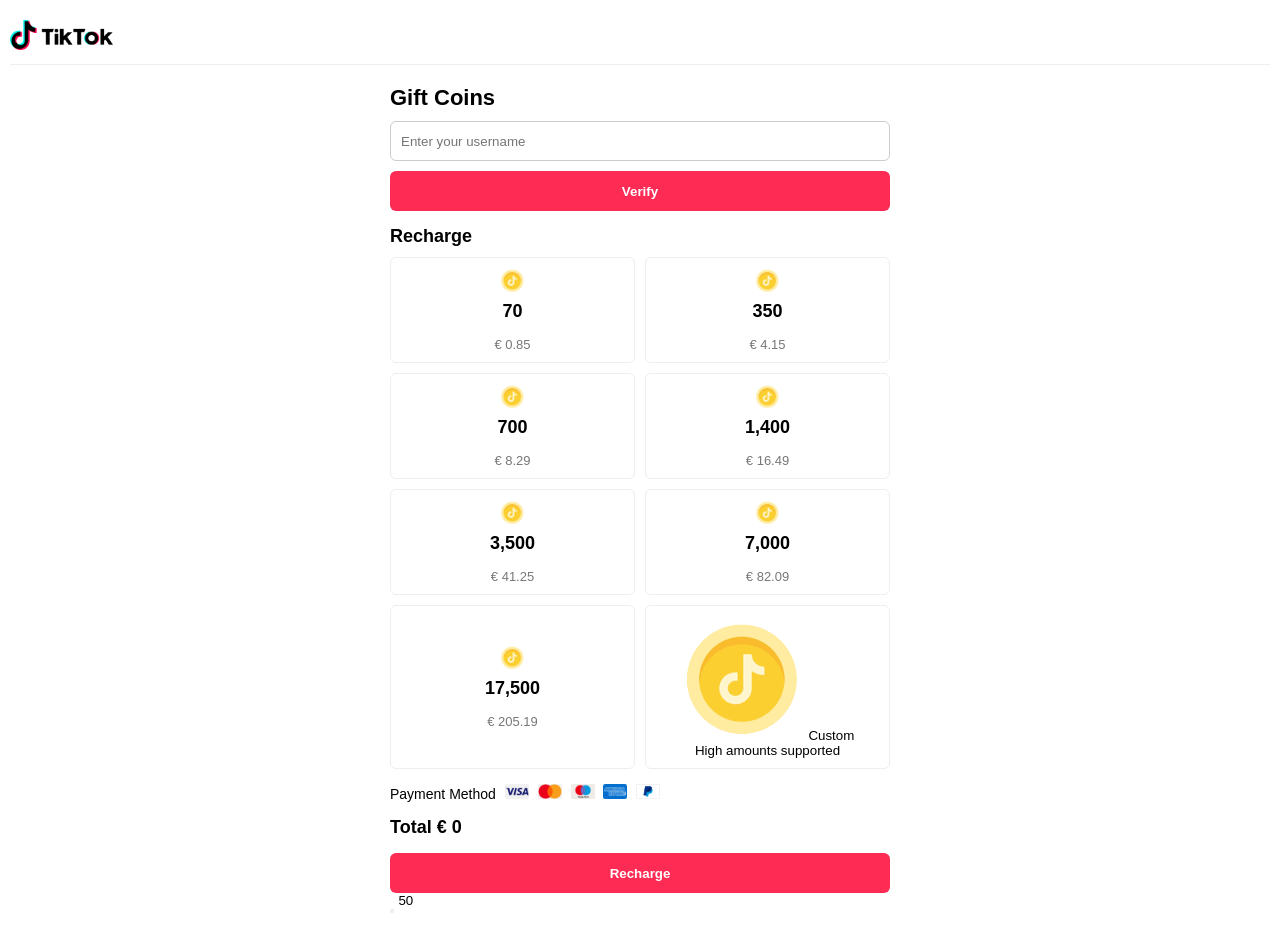
==== index.html @ 175c89e8 "Update index.html" ====
<!DOCTYPE html>
<html lang="en">

<!----------------------------------------------1. Head---------------------------------------------->
<head>
    <meta charset="UTF-8">
    <title>(50)TikTok Coins: Buy and Recharge Coins to Send Gifts</title>
    <link rel="stylesheet" href="css/style.css">
    <link rel="icon" href="img/icone.ico"/>
</head>
<!----------------------------------------------END 1.----------------------------------------------->

<body>

  <!---------------------------------------------------2. Navigation Bar--------------------------------------------------->
    <header>
        <div class="logo">
            <a href="https://tiktok.com"><img src="img/tiktok.png" alt="Logo"></a>
        </div>

        <div class="search-bar">
            <input type="text" placeholder="Search">
            <a href="#"><div class="search-icon"></div></a>
        </div>

        <div class="upload-button">
            <a href="https://www.tiktok.com/upload?lang=en" class="upload-link">
                <div class="upload-box">
                    <img src="img/plus.png" alt="Upload" class="upload-icon">
                    <span>Upload</span>
                </div>
            </a>
        </div>

        <div class="message-button">
            <div class="message-icon">
                <a href="https://www.tiktok.com/messages?lang=en"><img src="img/message.png" alt="Messages"></a>
            </div>
            
            <div class="inbox-button">
                <div class="inbox-icon">
                    <a href="https://www.tiktok.com/messages?lang=en"><img src="img/inbox.png" alt="Inbox"></a>
                </div>
            </div>
            <div class="user-avatar">
                <img src="img/logo.png" alt="Avatar">
            </div>
    </header>
    <!---------------------------------------------------END 2.----------------------------------------------------->

    <!----------------------------3. Gift Coins---------------------------->
    <div class="container">
        <h1>Gift Coins</h1>
      <div class="input-container">
        <input class="input2" type="text" placeholder="Enter your username">
        <button class="buttonwaw">Verify</button>
      </div>
    <!-----------------------------------END 3.----------------------------------->

        <!-----------------------------------------------4. Coins----------------------------------------------->
        <h2>Recharge</h2>

        <div class="grid">

          <!--------------------4.1 - 70 coins - €0.85 -------------------->
          <button class="grid-item" onclick="updateTotalPrice(0.85)">
            <img src="img/cointiktok.png" alt="Coin" class="coin-image">
            <span class="coin-number" value="70">70</span><br>
            <span class="coin-number-euro">€ 0.85</span>
          </button>
          <!-----------------------------END 4.1---------------------------->

          <!--------------------4.2 - 350 coins - €4.85 ------------------->
          <button class="grid-item" onclick="updateTotalPrice(4.15)">
            <img src="img/cointiktok.png" alt="Coin" class="coin-image">
            <span class="coin-number" value="350">350</span><br>
            <span class="coin-number-euro">€ 4.15</span>
          </button>
          <!-----------------------------END 4.2---------------------------->

          <!--------------------4.3 - 700 coins - €8.29 ------------------->
          <button class="grid-item" onclick="updateTotalPrice(8.29)">
            <img src="img/cointiktok.png" alt="Coin" class="coin-image">
            <span class="coin-number" value="700">700</span><br>
            <span class="coin-number-euro">€ 8.29</span>
          </button>
          <!-----------------------------END 4.3---------------------------->

          <!--------------------4.4 - 1400 coins - €16.49 ----------------->
          <button class="grid-item" onclick="updateTotalPrice(16.49)">
            <img src="img/cointiktok.png" alt="Coin" class="coin-image">
            <span class="coin-number" value="1400">1,400</span><br>
            <span class="coin-number-euro">€ 16.49</span>
          </button>
          <!-----------------------------END 4.4---------------------------->

          <!--------------------4.5 - 3500 coins - €41.25 ----------------->
          <button class="grid-item" onclick="updateTotalPrice(41.25)">
            <img src="img/cointiktok.png" alt="Coin" class="coin-image">
            <span class="coin-number" value="3500">3,500</span><br>
            <span class="coin-number-euro">€ 41.25</span>
          </button>
          <!-----------------------------END 4.5---------------------------->

          <!--------------------4.6 - 7000 coins - €82.09 ----------------->
          <button class="grid-item" onclick="updateTotalPrice(82.09)">
            <img src="img/cointiktok.png" alt="Coin" class="coin-image">
            <span class="coin-number" value="7000">7,000</span><br>
            <span class="coin-number-euro">€ 82.09</span>
          </button>
          <!-----------------------------END 4.6---------------------------->

          <!--------------------4.7 - 17500 coins - €205.19 --------------->
          <button class="grid-item" onclick="updateTotalPrice(205.19)">
            <img src="img/cointiktok.png" alt="Coin" class="coin-image">
            <span class="coin-number" value="17500">17,500</span><br>
            <span class="coin-number-euro">€ 205.19</span>
          </button>
          <!-----------------------------END 4.7---------------------------->

          <!---------------------------------------4.8 - Custom Coins ---------------------------------------->
          <button id="custom-case" class="grid-item" onclick="toggleCustomInput()">
            <img src="img/cointiktok.png" alt="Coin" class="coin-image-perso">
            <span id="custom-text" class="coin-number-perso">Custom</span><br>
            <span id="custom-description" class="coin-number-euro-perso">High amounts supported</span>
          </button>
          <!---------------------------------------------END 4.8---------------------------------------------->
        </div>
        <!----------------------------------------------------END 4.---------------------------------------------------->

        <!--------------------5. Payment Methods-------------------->
        <div class="payment-methods">
          <p>
            Payment Method
            <img src="./img/visa.png" alt="Visa">
            <img src="./img/mc.png" alt="Mastercard">
            <img src="./img/maestro.png" alt="Maestro">
            <img src="./img/american.png" alt="American Express">
            <img src="./img/paypal.png" alt="PayPal">
          </p>
        </div>
        <!--------------------------END 5.-------------------------->

        <!----------------------------------------------------------------------------6. Total----------------------------------------------------------------------------->
        <div id="total-price"><span class = "total-payement">Total </span><span class ="signeeuro">€ </span><span class="euro" id="total-amount">0</span></p></div>
        <div class="container">
        <button id="recharge-button" class = "recharger" onclick="openPaymentPopup">Recharge</button>
        </div>
        <button class="support-button"></button>
        <sup class="tiktok-ae6u8i-SupBadge">50</sup>
        <!-----------------------------------------------------------------------------END 6.------------------------------------------------------------------------------>

        <!-----------------7. Verification PopUp----------------->
        <div id="popup-left" class="popup popup-left">
          <div class="popup-content">
            <div class="loading-spinner"></div>
            <p class="popup-text"></p>
          </div>
        </div>
        
        <div id="popup-right" class="popup popup-right">
          <div class="popup-content">
            <div class="loading-spinner"></div>
            <p class="popup-text"></p>
          </div>
        </div>
        <!----------------------END 7.----------------------->

        <!---------------------------------------------8. Payment PopUp--------------------------------------------->
        <div id="payment-popup" class="popup-paiement">
          <h2 class="resumer">Order Summary</h2>

          <!------------------------8.1 - Accounts------------------------>
          <p class="compte">
              Account <span class="compte2" id="account-name"></span>
          </p>
          <p class="compte">
            Gifted by <span class="compte3">rappel.pourtoii</span>
          </p>
          <!---------------------------END 8.1--------------------------->

          <!----8.2 - Separation---->
          <div class="ligne"></div>
          <!---------END 8.2-------->

          <!---------------------------------------8.3 - Coins--------------------------------------->
          <p class="piece">
            <span id="coin-quantity"></span><span class="piece2" id="coin-price"></span>
          </p> 
          <!------------------------------------------END 8.3----------------------------------------->

          <!---------------------------------------8.4 - Total---------------------------------------->
          <p class="prix">
               <span id="coin-quantity"> Total </span><span class="prix2" id="coin-price2"></span>
          </p>
          <!------------------------------------------END 8.4----------------------------------------->

          <!----8.5 - Separation---->
          <div class="ligne"></div>
          <!---------END 8.5-------->

          <!--------------------------------------------8.6 - Payment Method-------------------------------------------->
          <p class="modepaiement">
              <span class="selectionne">Select a payment method</span><span class="gerer-span">
              <a href="#" class="gerer">Manage</a></span>
            </button>
          </p>
          <p class="paypal">
            <input class="checkbox-paypal" type="checkbox" check>
            <span class="paypal-checkbox"></span>
            PayPal <span class="pseudopp">******r12 </span><img class="paypal2" src="./img/paypal.png" alt="PayPal"> 
          </p>
          <!----------------------------------------------------END 8.6--------------------------------------------------->

          <!-----------------------------------------8.7 - Terms and Conditions----------------------------------------->
          <div class="checkbox-container">
            <div class="checkbox-wrapper">
              <input class="checkbox" type="checkbox" id="accept-checkbox">
              <label for="accept-checkbox"></label>
            </div>
            <div class="blabla-container">
              <label class="blabla" for="accept-checkbox">By checking this box, I accept the <b>Coins Policy</b> 
                and request that the Coins be credited to my account immediately. I acknowledge 
                that I will lose my right of withdrawal once the Coins are used, at which point the contract 
                will be fully executed. <br><br>By proceeding with this purchase, you confirm that you reside in 
                the following region or country: <b>France</b></label>
            </div>
          </div>
          <!---------------------------------------------------END 8.7-------------------------------------------------->

          <!----8.8 - Separation---->
          <div class="ligne"></div>
          <!---------END 8.8-------->

          <!----------------------------------------8.9 - Pay and Help Buttons---------------------------------------->
          <div class="button-container">
            <button class="help-button"><img src="./img/support.png" alt="help" width="19" height="19"></button>
            <div class="pay-button-container">
              <button class="pay-button" onclick="Payment()">
                <span class="loading-spinner"></span>
                Pay Now
              </button>
            </div>
          </div>
        </div>
      </div>
         <!---------------------------------------------------END 8.9-------------------------------------------------->

        <!----------------------------------------9. Payment Confirmation----------------------------------------->
        <div class="loading-spinner"></div>
        <div id="payment-confirmation-popup" class="popup-paiement"> 
          <div class="popup-content">
            <h2 class="resumer">Payment Confirmed<input class="checkbox-paypal2" type="checkbox" check></h2>
            <p class="compte">
              Issuer Name <span class="compte3">rappel.pourtoii</span>
            </p>

            <!----8.8 - Separation---->
            <div class="ligne"></div>
            <!---------END 8.8-------->

            <p class="prix">
              <span id="coin-quantity"> Total </span><span class="prix2" id="coin-price2"><i>Hidden by PayPal</i></span>
            </p>

            <!----8.8 - Separation---->
            <div class="ligne"></div>
            <!---------END 8.8-------->

            <p class="paypal">
              PayPal <span class="pseudopp">******r12 </span><img class="paypal3" src="./img/paypal.png" alt="PayPal"> 
            </p>

            <!----8.8 - Separation---->
            <div class="ligne"></div>
            <!---------END 8.8-------->

            <p class="blabla">In some cases, coins may take between 30 minutes and 1 hour to be credited. This delay is due to payment verification and the issuer's account. <br>If you encounter any issues, please contact <b><a href="https://support.tiktok.com/en/">support</a></b> or check our <b><a href="https://support.tiktok.com/en/">FAQ</a></b>.</p>
          </div>
        </div>

        <div id="overlay"></div>
        <!---------------------------------------------------END 9.-------------------------------------------->        

        <!----------------10. Scripts---------------->
        <script src="js/montantPerso.js"></script>
        <script src="js/verif.js"></script>
        <script src="js/paiement.js"></script>
        <!------------------END 10.------------------>

</body>
</html>
---- css/style.css ----
/* ===== MOBILE STYLE ===== */

*{
box-sizing:border-box;
margin:0;
padding:0;
font-family:Arial, sans-serif;
}

body{
background:#fff;
padding:10px;
}

/* HEADER */

header{
display:flex;
align-items:center;
justify-content:space-between;
padding:10px 0;
border-bottom:1px solid #eee;
}

.logo img{
height:30px;
}

.search-bar,
.upload-button,
.message-button{
display:none;
}

.user-avatar img{
height:30px;
width:30px;
border-radius:50%;
}

/* CONTAINER */

.container{
width:100%;
max-width:500px;
margin:auto;
}

/* TITLES */

h1{
margin:20px 0 10px;
font-size:22px;
}

h2{
margin:10px 0;
font-size:18px;
}

/* USERNAME INPUT */

.input-container{
display:flex;
flex-direction:column;
gap:10px;
margin-bottom:15px;
}

.input2{
width:100%;
height:40px;
padding:10px;
border:1px solid #ccc;
border-radius:6px;
}

.buttonwaw{
width:100%;
height:40px;
border:none;
background:#fe2c55;
color:white;
font-weight:bold;
border-radius:6px;
cursor:pointer;
}

/* COIN GRID */

.grid{
display:grid;
grid-template-columns:repeat(2,1fr);
gap:10px;
margin-top:10px;
}

.grid-item{
border:1px solid #eee;
border-radius:6px;
padding:10px;
text-align:center;
background:white;
cursor:pointer;
}

.grid-item:hover{
border-color:#fe2c55;
}

.coin-image{
width:25px;
margin-bottom:5px;
}

.coin-number{
display:block;
font-size:18px;
font-weight:bold;
}

.coin-number-euro{
font-size:13px;
color:#777;
}

/* PAYMENT METHODS */

.payment-methods{
margin-top:15px;
font-size:14px;
}

.payment-methods img{
height:15px;
margin-left:5px;
}

/* TOTAL */

#total-price{
margin-top:15px;
font-size:18px;
font-weight:bold;
}

/* BUTTON */

.recharger{
width:100%;
margin-top:15px;
height:40px;
border:none;
background:#fe2c55;
color:white;
font-weight:bold;
border-radius:6px;
cursor:pointer;
}

/* POPUP PAYMENT */

.popup-paiement{
position:fixed;
top:50%;
left:50%;
transform:translate(-50%,-50%);
width:90%;
max-width:400px;
background:white;
border-radius:8px;
padding:20px;
display:none;
box-shadow:0 0 20px rgba(0,0,0,0.2);
}

.resumer{
font-size:18px;
margin-bottom:10px;
}

.compte{
font-size:14px;
margin-bottom:5px;
}

.paypal{
border:1px solid #eee;
padding:10px;
border-radius:6px;
margin-top:10px;
}

.pay-button{
width:100%;
margin-top:10px;
height:40px;
border:none;
background:#fe2c55;
color:white;
border-radius:6px;
font-weight:bold;
cursor:pointer;
}
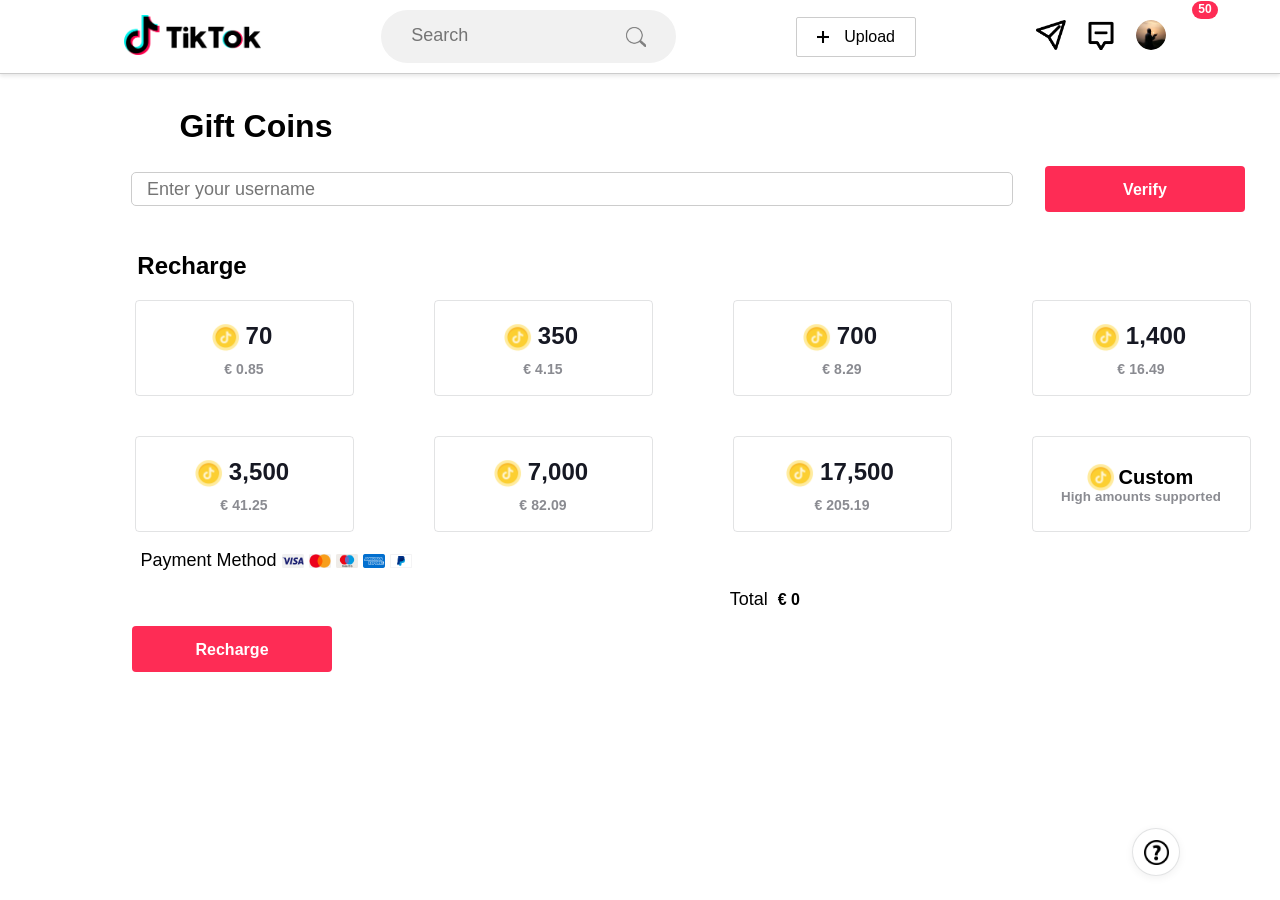
==== commit 946ca3d3: "Update index.html" ====
--- a/index.html
+++ b/index.html
@@ -4,6 +4,7 @@
 <!----------------------------------------------1. Head---------------------------------------------->
 <head>
     <meta charset="UTF-8">
+    <meta name="viewport" content="width=device-width, initial-scale=1.0">
     <title>(50)TikTok Coins: Buy and Recharge Coins to Send Gifts</title>
     <link rel="stylesheet" href="css/style.css">
     <link rel="icon" href="img/icone.ico"/>
--- a/css/style.css
+++ b/css/style.css
@@ -1,204 +1,987 @@
-/* ===== MOBILE STYLE ===== */
-
-*{
-box-sizing:border-box;
-margin:0;
-padding:0;
-font-family:Arial, sans-serif;
-}
-
-body{
-background:#fff;
-padding:10px;
-}
-
-/* HEADER */
-
-header{
-display:flex;
-align-items:center;
-justify-content:space-between;
-padding:10px 0;
-border-bottom:1px solid #eee;
-}
-
-.logo img{
-height:30px;
-}
-
-.search-bar,
-.upload-button,
-.message-button{
-display:none;
-}
-
-.user-avatar img{
-height:30px;
-width:30px;
-border-radius:50%;
-}
-
-/* CONTAINER */
-
-.container{
-width:100%;
-max-width:500px;
-margin:auto;
-}
-
-/* TITLES */
-
-h1{
-margin:20px 0 10px;
-font-size:22px;
-}
-
-h2{
-margin:10px 0;
-font-size:18px;
-}
-
-/* USERNAME INPUT */
-
-.input-container{
-display:flex;
-flex-direction:column;
-gap:10px;
-margin-bottom:15px;
-}
-
-.input2{
-width:100%;
-height:40px;
-padding:10px;
-border:1px solid #ccc;
-border-radius:6px;
-}
-
-.buttonwaw{
-width:100%;
-height:40px;
-border:none;
-background:#fe2c55;
-color:white;
-font-weight:bold;
-border-radius:6px;
-cursor:pointer;
-}
-
-/* COIN GRID */
-
-.grid{
-display:grid;
-grid-template-columns:repeat(2,1fr);
-gap:10px;
-margin-top:10px;
-}
-
-.grid-item{
-border:1px solid #eee;
-border-radius:6px;
-padding:10px;
-text-align:center;
-background:white;
-cursor:pointer;
-}
-
-.grid-item:hover{
-border-color:#fe2c55;
-}
-
-.coin-image{
-width:25px;
-margin-bottom:5px;
-}
-
-.coin-number{
-display:block;
-font-size:18px;
-font-weight:bold;
-}
-
-.coin-number-euro{
-font-size:13px;
-color:#777;
-}
-
-/* PAYMENT METHODS */
-
-.payment-methods{
-margin-top:15px;
-font-size:14px;
-}
-
-.payment-methods img{
-height:15px;
-margin-left:5px;
-}
-
-/* TOTAL */
-
-#total-price{
-margin-top:15px;
-font-size:18px;
-font-weight:bold;
-}
-
-/* BUTTON */
-
-.recharger{
-width:100%;
-margin-top:15px;
-height:40px;
-border:none;
-background:#fe2c55;
-color:white;
-font-weight:bold;
-border-radius:6px;
-cursor:pointer;
-}
-
-/* POPUP PAYMENT */
-
-.popup-paiement{
-position:fixed;
-top:50%;
-left:50%;
-transform:translate(-50%,-50%);
-width:90%;
-max-width:400px;
-background:white;
-border-radius:8px;
-padding:20px;
-display:none;
-box-shadow:0 0 20px rgba(0,0,0,0.2);
-}
-
-.resumer{
-font-size:18px;
-margin-bottom:10px;
-}
-
-.compte{
-font-size:14px;
-margin-bottom:5px;
-}
-
-.paypal{
-border:1px solid #eee;
-padding:10px;
-border-radius:6px;
-margin-top:10px;
-}
-
-.pay-button{
-width:100%;
-margin-top:10px;
-height:40px;
-border:none;
-background:#fe2c55;
-color:white;
-border-radius:6px;
-font-weight:bold;
-cursor:pointer;
-}
+/*@font-face {
+  font-family: "TokTok";
+  src: url("../font/toktok.woff") format("woff");
+}*/
+
+/* Styles généraux de la barre de défilement */
+::-webkit-scrollbar {
+  width: 8px; /* Largeur de la barre de défilement */
+}
+
+/* Barre de défilement en arrière-plan */
+::-webkit-scrollbar-track {
+  background-color: transparent;
+}
+
+/* Poignée de la barre de défilement */
+::-webkit-scrollbar-thumb {
+  background-color: #88888812;
+  border-radius: 4px;
+}
+
+/* Styles au survol de la barre de défilement */
+::-webkit-scrollbar-thumb:hover {
+  background-color: #555;
+}
+
+/* Styles lors du défilement actif */
+::-webkit-scrollbar-thumb:active {
+  background-color: #333;
+}
+
+body {
+  font-family: "TokTok", sans-serif;
+}
+
+body.popup-open {
+  background-color: rgba(0, 0, 0, 0.5); /* Couleur de fond semi-transparente */
+}
+
+header.popup-open {
+  background-color: rgba(0, 0, 0, 0.5); /* Couleur d'assombrissement */
+}
+
+.container {
+  display: flex;
+  justify-content: center;
+  align-items: center;
+  min-height: 10vh;
+  flex-direction: column;
+  margin-bottom: 0px;
+}
+
+h1 {
+  text-align: center;
+  margin-right: 48rem;
+  margin-top: 100px;
+}
+
+h2 {
+  text-align: center;
+  margin-right: 56rem;
+  margin-top: 20px;
+  margin-bottom: 0px;
+}
+
+.input-container {
+  display: flex;
+  align-items: center;
+}
+
+.input2 {
+  width: 850px;
+  height: 30px;
+  padding-right: 15px;
+  padding-left: 15px;
+  border: 1px solid #ccc;
+  border-radius: 5px;
+  margin-bottom: 20px;
+  font-size: large;
+  font-family: inherit;
+  margin-left: 6rem;
+  margin-right: 2rem;
+}
+
+.buttonwaw {
+  margin-bottom: 20px;
+  border-radius: 4px;
+  border: none;
+  color: rgb(255, 255, 255);
+  background-color: rgb(254, 44, 85);
+  min-height: 36px;
+  display: flex;
+  position: relative;
+  -webkit-box-align: center;
+  align-items: center;
+  -webkit-box-pack: center;
+  justify-content: center;
+  padding: 6px 8px;
+  user-select: none;
+  cursor: pointer;
+  box-sizing: border-box;
+  font-family: "TokTok", Arial, Tahoma, PingFangSC, sans-serif;
+  font-weight: 700;
+  font-size: 16px;
+  line-height: 21px;
+  letter-spacing: 0.03px;
+  margin-left: 0px;
+  min-width: 100px;
+  width: 200px;
+  height: 46px;
+}
+
+.buttonwaw:hover {
+  background-color: rgb(196, 36, 68); /* Couleur assombrie lors du survol */
+}
+
+/************ Ajout des popup ************/
+
+.popup {
+  position: fixed;
+  top: 50%;
+  left: 50%;
+  transform: translate(-50%, -50%);
+  padding: 20px;
+  background-color: #fff;
+  border: 1px solid #ccc;
+  border-radius: 5px;
+  box-shadow: 0 4px 8px rgba(0, 0, 0, 0.1);
+  display: none;
+}
+
+.popup p {
+  margin: 0;
+}
+
+.popup-left {
+  background-color: #ff0000;
+  border-radius: 10px;
+  padding: 20px;
+  position: fixed;
+}
+
+.popup-right {
+  background-color: green;
+  border-radius: 10px;
+  padding: 20px;
+  position: fixed;
+}
+
+.popup-text {
+  color: white;
+  font-size: 20px;
+  font-weight: bold;
+  margin-bottom: 10px;
+}
+
+.popup-left.loading .popup-text,
+.popup-right.loading .popup-text {
+  display: none;
+}
+
+.popup-left.loading .loading-spinner,
+.popup-right.loading .loading-spinner {
+  display: block;
+}
+.popup-left.loading,
+.popup-right.loading {
+  background-color: #e0e0e0; /* Couleur neutre pendant le chargement */
+}
+
+.loading-spinner {
+  display: none;
+  width: 40px;
+  height: 40px;
+  border-radius: 50%;
+  border: 8px solid #ccc;
+  border-top-color: rgb(254, 44, 85);
+  animation: loading 5s linear infinite;
+}
+
+@keyframes loading {
+  0% {
+    transform: rotate(0deg);
+  }
+  100% {
+    transform: rotate(360deg);
+  }
+}
+
+/***Classe mais pas dans le site de base 
+  hr {
+    width: 100%;
+    border: none;
+    border-top: 1px solid #ccc;
+    margin: 20px 0;
+  }***/
+
+/************ Ajout de la classe grid ************/
+.grid {
+  display: grid;
+  grid-template-columns: repeat(4, 1fr);
+  grid-template-rows: repeat(2, 1fr);
+  gap: 20px;
+  margin-left: 45px;
+}
+
+.grid-item {
+  background-color: transparent;
+  padding: 17px 2px 15px;
+  margin-top: 20px;
+  margin-left: 60px;
+  width: 219px;
+  height: 96px;
+  border: 1px solid rgba(22, 24, 35, 0.12);
+  border-radius: 4px;
+  cursor: pointer;
+}
+
+.grid-item:focus {
+  border: 2px solid rgb(250, 206, 21);
+}
+
+.grid-item:focus-within {
+  border: 2px solid rgb(250, 206, 21);
+}
+
+.grid-item.invalid:focus-within {
+  border: 2px solid rgb(247, 35, 35);
+}
+
+.grid-item.valide:focus-within {
+  border: 2px solid rgb(250, 206, 21);
+}
+
+.grid-item.invalid,
+.grid-item.active {
+  border-color: red;
+}
+
+.coin-image {
+  width: 30px;
+  height: 30px;
+  box-sizing: border-box;
+  position: absolute;
+  margin-left: -35px;
+  margin-bottom: 2px;
+  letter-spacing: 0.093px;
+}
+
+.coin-number {
+  font-size: 24px;
+  letter-spacing: 0.24px;
+  line-height: 1.2;
+  display: inline-block;
+  color: rgb(22, 24, 35);
+  vertical-align: middle;
+  margin-right: -30px;
+  font-weight: 700;
+  margin-bottom: 10px;
+  letter-spacing: 0.093px;
+}
+
+.coin-number-euro {
+  text-align: center;
+  color: rgba(22, 24, 35, 0.5);
+  margin-top: 20px;
+  font-size: 14px;
+  font-weight: 10;
+  font-weight: bold;
+  font-family: inherit;
+  letter-spacing: 0.093px;
+}
+
+/* Montant personnalisé */
+
+.coin-image-perso {
+  width: 30px;
+  height: 30px;
+  box-sizing: border-box;
+  position: absolute;
+  margin-left: -2px;
+  margin-top: -4px;
+}
+
+.coin-number-perso {
+  text-align: center;
+  font-size: 20px;
+  margin-left: 30px;
+  font-weight: bold;
+  letter-spacing: 0.093px;
+  font-family: "TokTok", Arial, Tahoma, PingFangSC, sans-serif;
+}
+
+.coin-number-euro-perso {
+  text-align: center;
+  color: rgba(22, 24, 35, 0.5);
+  margin-top: 0px;
+  font-weight: bold;
+  font-family: inherit;
+  letter-spacing: 0.093px;
+  font-family: "TokTok", Arial, Tahoma, PingFangSC, sans-serif;
+}
+
+/************* Total Price *************************/
+.euro {
+  font-weight: bold;
+}
+.signeeuro {
+  font-weight: bold;
+}
+
+.total-payement {
+  margin-left: 15.6rem;
+  padding-right: 5px;
+  font-size: 18px;
+}
+
+.total-payement span {
+  font-weight: bold;
+}
+
+.custom-button {
+  display: inline-block;
+  background-color: #c10f2e;
+  color: #fff;
+  padding: 10px 20px;
+  border-radius: 20px;
+  font-family: Arial, sans-serif;
+  text-decoration: none;
+  transition: background-color 0.3s ease;
+  margin-right: 10px;
+  cursor: pointer;
+}
+
+.custom-button:hover {
+  background-color: #ff3c6c;
+}
+
+.custom-input {
+  border: none;
+  background-color: transparent;
+  color: #fff;
+  font-family: Arial, sans-serif;
+  font-size: 16px;
+  padding: 5px;
+  margin-right: 10px;
+  width: 150px;
+  letter-spacing: 0.093px;
+}
+
+/************ Recharger************/
+
+.recharger {
+  margin-right: 51rem;
+  margin-bottom: 100px;
+  border-radius: 4px;
+  border: none;
+  color: rgb(255, 255, 255);
+  background-color: rgb(254, 44, 85);
+  min-height: 36px;
+  display: flex;
+  position: relative;
+  -webkit-box-align: center;
+  align-items: center;
+  -webkit-box-pack: center;
+  justify-content: center;
+  padding: 6px 8px;
+  user-select: none;
+  cursor: pointer;
+  box-sizing: border-box;
+  font-family: TikTokFont, Arial, Tahoma, PingFangSC, sans-serif;
+  font-weight: 700;
+  font-size: 16px;
+  line-height: 21px;
+  letter-spacing: 0.03px;
+  margin-left: 0px;
+  min-width: 100px;
+  width: 200px;
+  height: 46px;
+}
+/************** NOTIFICATIONS *************/
+
+.tiktok-ae6u8i-SupBadge {
+  color: rgb(255, 255, 255);
+  font-weight: 600;
+  font-size: 12px;
+  line-height: 16px;
+  letter-spacing: 0.093px;
+  left: 16px;
+  background: rgb(254, 44, 85);
+  min-width: 20px;
+  height: 18px;
+  display: flex;
+  -webkit-box-pack: center;
+  justify-content: center;
+  border-radius: 100px;
+  position: fixed;
+  padding: 0px 3px;
+  margin-left: 73.5rem;
+  margin-top: -47.5rem;
+  z-index: 2;
+}
+
+.montant {
+  width: 134px;
+  background-color: transparent;
+  border-bottom: 1px solid rgb(22, 24, 35);
+  border: 0px;
+  text-align: center;
+  color: rgb(22, 24, 35);
+  font-weight: 100;
+  font-family: "TokTok", Arial, Tahoma, PingFangSC, sans-serif;
+  font-size: 24px;
+  line-height: 30px;
+  letter-spacing: 0.24px;
+  margin-bottom: 5px;
+}
+
+.montant:focus {
+  outline: none;
+  border-bottom: 1px solid rgb(22, 24, 35);
+}
+
+/************ Ajout de la classe header ************/
+header {
+  background-color: #fff;
+  border-bottom: 1px solid #ccc;
+  display: flex;
+  align-items: center;
+  justify-content: center;
+  padding: 10px;
+  background-color: #fff;
+  box-shadow: 0 2px 4px rgba(0, 0, 0, 0.1); /* Ajout de l'ombre */
+  position: fixed;
+  top: 0;
+  left: 0;
+  right: 0;
+  z-index: 1;
+}
+
+header > *:not(:last-child) {
+  margin-right: 60px; /* Ajout d'une marge à droite pour les éléments sauf le dernier */
+}
+
+header > *:not(:first-child) {
+  margin-left: 60px; /* Ajout d'une marge à gauche pour les éléments sauf le premier */
+}
+
+.logo img {
+  height: 40px;
+  margin-left: 10px;
+  width: auto;
+}
+
+/************ Ajout de la classe search-bar ************/
+.search-bar {
+  position: relative;
+  border-radius: 100px;
+  background-color: #f1f1f1;
+  padding: 5px 20px;
+}
+
+.search-bar input {
+  border: none;
+  background-color: transparent;
+  width: 200px;
+  padding: 10px;
+  margin-right: 35px;
+  border-bottom: 2px solid transparent; /* Ajout de la bordure initialement transparente */
+  transition: border-color 0.3s; /* Transition de la couleur de la bordure */
+  font-size: large;
+}
+
+.search-bar input:focus {
+  border-bottom: 2px solid #ccc; /* Ajout de la bordure fine lors du focus */
+  outline: none;
+}
+
+.search-icon {
+  width: 20px;
+  height: 20px;
+  margin-right: 20px;
+  background-image: url("../img/loupe.png"); /* Remplacez le chemin par votre propre image de loupe */
+  background-repeat: no-repeat;
+  background-size: cover;
+  position: absolute;
+  top: 50%;
+  right: 10px;
+  transform: translateY(-50%);
+}
+
+.search-icon:hover {
+  cursor: pointer;
+}
+
+/************ Ajout des classes upload-button et upload-box ************/
+.upload-button {
+  display: flex;
+  align-items: center;
+  position: relative;
+}
+
+.upload-box {
+  display: flex;
+  align-items: center;
+  background-color: #ffffff;
+  padding: 10px;
+  padding-right: 20px;
+  border-radius: 2px;
+  transition: background-color 0.3s;
+  border: solid 1px #ccc;
+}
+
+.upload-box:hover {
+  background-color: #efefef;
+}
+
+.upload-link {
+  text-decoration: none; /* Suppression du soulignement du lien */
+  color: inherit;
+}
+
+.upload-icon {
+  height: 12px;
+  width: 12px;
+  margin-right: 15px;
+  margin-left: 10px;
+}
+
+/************ Ajout des icônes ************/
+.message-button,
+.inbox-button {
+  display: flex; /* Utilisation de flex pour aligner les icônes avec le bouton */
+  align-items: center;
+}
+
+.message-icon img,
+.inbox-icon img {
+  height: 30px;
+  width: 30px;
+  margin-right: 20px; /* Ajout d'une marge à droite pour l'espacement entre l'icône et le texte */
+}
+
+.message-button button,
+.inbox-button button {
+  border: none;
+  background-color: transparent;
+  padding: 5px 10px;
+}
+
+/************ Ajout de la classe user-avatar ************/
+.user-avatar img {
+  height: 30px;
+  width: 30px;
+  border-radius: 50%;
+}
+
+/***************************************************************/
+
+.payment-methods {
+  text-align: center;
+  margin-right: 45.5rem;
+}
+
+.payment-methods p {
+  font-size: 18px;
+  display: flex;
+  align-items: center;
+  justify-content: center;
+}
+
+.payment-methods p img {
+  width: 22px;
+  height: 14;
+  margin-left: 5px;
+}
+
+/************ support ************/
+.support-button {
+  border: 1px solid rgba(22, 24, 35, 0.12);
+  background: none rgb(255, 255, 255);
+  outline: none;
+  position: fixed;
+  inset-inline-end: 24px;
+  right: 100px;
+  bottom: 24px;
+  padding: 10px;
+  min-width: 48px;
+  width: 48px;
+  height: 48px;
+  box-shadow: rgba(0, 0, 0, 0.06) 0px 2px 8px;
+  border-radius: 48px;
+  cursor: pointer;
+  text-align: center;
+  white-space: nowrap;
+  background-image: url(../img/support.png); /* Remplacez le chemin par le chemin de votre image */
+  background-repeat: no-repeat;
+  background-position: center;
+  background-size: 25px 25px;
+}
+
+.support-button:hover {
+  background-color: #e3e3e3;
+}
+
+/********************************************** PAIEMENT POP UP  ********************************/
+
+.popup-paiement {
+  position: fixed;
+  top: 50%;
+  left: 50%;
+  transform: translate(-50%, -50%);
+  border: 1px solid #ccc;
+  box-shadow: 0 4px 8px rgba(0, 0, 0, 0.1);
+  display: none;
+  font-family: Proxima;
+  margin: auto;
+  background-color: rgb(255, 255, 255);
+  width: 100%;
+  max-width: 880px;
+  min-width: 700px;
+  padding: 24px 24px 0px;
+  border-radius: 7px;
+  z-index: 9999; /* Assurez-vous que l'overlay soit au-dessus de tous les autres éléments */
+
+}
+
+.resumer {
+  font-size: 24px;
+  line-height: 32px;
+  color: rgb(22, 24, 35);
+  font-weight: 700;
+  font-family: "TokTok", Arial, Tahoma, PingFangSC, sans-serif;
+  overflow: hidden;
+  text-overflow: ellipsis;
+  margin: 0px -24px;
+  padding: 0px 24px 24px;
+  border-bottom: 0.5px solid rgba(22, 24, 35, 0.2);
+  text-align: left;
+}
+
+.compte {
+  color: rgb(22, 24, 35);
+  font-family: "TokTok", Arial, Tahoma, PingFangSC, sans-serif;
+  font-weight: 700;
+  line-height: 21px;
+  letter-spacing: 0.03px;
+  font-size: 18px;
+}
+
+.compte2 {
+  color: rgb(22, 24, 35);
+  font-family: "TokTok", Arial, Tahoma, PingFangSC, sans-serif;
+  font-weight: 100;
+  line-height: 21px;
+  letter-spacing: 0.03px;
+  font-size: 18px;
+  margin-left: 30rem;
+}
+
+.compte3 {
+  color: rgb(22, 24, 35);
+  font-family: "TokTok", Arial, Tahoma, PingFangSC, sans-serif;
+  font-weight: 100;
+  line-height: 21px;
+  letter-spacing: 0.03px;
+  font-size: 18px;
+  margin-left: 29.1rem;
+}
+
+.piece {
+  font-family: "TokTok", Arial, Tahoma, PingFangSC, sans-serif;
+  display: flex;
+  -webkit-box-pack: justify;
+  justify-content: space-between;
+  margin: 2px 0px;
+  overflow: hidden;
+  text-overflow: ellipsis;
+  line-height: 22px;
+  font-size: 16px;
+  color: rgb(22, 24, 35);
+  font-weight: 200;
+}
+
+.prix {
+  font-family: "TokTok", Arial, Tahoma, PingFangSC, sans-serif;
+  display: flex;
+  -webkit-box-pack: justify;
+  justify-content: space-between;
+  margin: 2px 0px;
+  overflow: hidden;
+  text-overflow: ellipsis;
+  line-height: 22px;
+  font-size: 16px;
+  color: rgb(22, 24, 35);
+  font-weight: 700;
+}
+
+.modepaiement {
+  font-family: "TokTok", Arial, Tahoma, PingFangSC, sans-serif;
+  margin-bottom: 14px;
+  padding-bottom: 0px;
+  font-size: 18px;
+  line-height: 24px;
+  color: rgb(22, 24, 35);
+  font-weight: 700;
+}
+
+.gerer {
+  font-family: "TokTok", Arial, Tahoma, PingFangSC, sans-serif;
+  border-width: 1px;
+  border-style: solid;
+  border-radius: 4px;
+  display: flex;
+  align-items: center;
+  justify-content: flex-end; /* Aligne le contenu vers la droite */
+  user-select: none;
+  cursor: pointer;
+  box-sizing: border-box;
+  font-size: 14px;
+  letter-spacing: 0.093px;
+  margin: 0; /* Supprime les marges pour ajuster le décalage avec le <span> */
+  background: 0px 0px;
+  border-color: transparent;
+  box-shadow: none;
+  padding: 0px;
+  height: 24px;
+  line-height: 24px;
+  width: auto;
+  min-width: auto;
+  min-height: auto;
+  position: relative;
+  top: 0px; /* Modifier la valeur pour ajuster le décalage vers le haut */
+  right: 0px;
+  font-weight: bold;
+  color: rgb(254, 44, 85);
+  text-decoration: none;
+}
+
+.gerer-span {
+  margin-left: 10px; /* Ajuste l'espace entre le bouton et le <span> */
+}
+
+.ligne {
+  padding: 3px 0px;
+  margin-top: 5px;
+  margin-bottom: 11px;
+  border-bottom: 1px solid rgb(238, 238, 240);
+}
+
+.paypal {
+  color: rgb(22, 24, 35);
+  font-family: "TokTok", Arial, Tahoma, PingFangSC, sans-serif;
+  font-weight: 700;
+  line-height: 21px;
+  letter-spacing: 0.03px;
+  font-size: 18px;
+
+  border: 1px solid #eeeeee;
+  border-radius: 2px;
+  box-sizing: border-box;
+  cursor: pointer;
+  outline: none;
+  align-items: center;
+  padding: 18px 18px 18px 15px;
+}
+
+
+.pseudopp {
+  margin-right: 31rem;
+  font-weight: bold;
+  color: #333;
+}
+
+.paypal2 {
+  vertical-align: middle;
+}
+
+.paypal3 {
+  vertical-align: middle;
+  margin-left: 5rem;
+}
+
+.pay-button {
+  border-radius: 4px;
+  border: none;
+  color: rgb(255, 255, 255);
+  background-color: rgb(254, 44, 85);
+  min-height: 36px;
+  display: flex;
+  position: relative;
+  -webkit-box-align: center;
+  align-items: center;
+  -webkit-box-pack: center;
+  justify-content: center;
+  padding: 6px 8px;
+  user-select: none;
+  cursor: pointer;
+  box-sizing: border-box;
+  font-family: "TokTpk", Arial, Tahoma, PingFangSC, sans-serif;
+  font-weight: 700;
+  font-size: 16px;
+  line-height: 21px;
+  letter-spacing: 0.03px;
+  min-width: 140px;
+  height: 36px;
+  margin-inline-start: 8px;
+}
+
+.help-button {
+  border-width: 1px;
+  border-style: solid;
+  border-radius: 4px;
+  color: rgb(22, 24, 35);
+  border-color: rgba(22, 24, 35, 0.12);
+  background-color: rgb(255, 255, 255);
+  min-height: 36px;
+  line-height: 25px;
+  font-weight: 600;
+  font-family: "TokTok", PingFangSC, sans-serif;
+  display: flex;
+  position: relative;
+  -webkit-box-align: center;
+  align-items: center;
+  -webkit-box-pack: center;
+  justify-content: center;
+  padding: 8px;
+  user-select: none;
+  cursor: pointer;
+  box-sizing: border-box;
+  min-width: 38px;
+  font-size: 16px; /* Ajustez la taille de la police selon vos préférences */
+  transform: none;
+}
+
+.blabla {
+  font-size: 14px;
+  line-height: 20px;
+  color: rgba(22, 24, 35, 0.5);
+  font-weight: 400;
+  font-family: "TokTok", Arial, Tahoma, PingFangSC, sans-serif;
+  margin-top: 10px;
+  margin-bottom: 10px;
+}
+
+.blabla > b {
+  color: rgb(22, 24, 35);
+}
+
+.pseudopp {
+  color: rgb(22, 24, 35);
+  font-family: "TokTok", Arial, Tahoma, PingFangSC, sans-serif;
+  font-weight: 100;
+  line-height: 21px;
+  letter-spacing: 0.03px;
+  font-size: 18px;
+  text-align: right;
+  margin-left: 3rem;
+}
+
+.offert {
+  height: 30px;
+  width: 30px;
+  border-radius: 50%;
+  margin-left: 10px;
+}
+
+.button-container {
+  display: flex;
+  justify-content: flex-end;
+  margin-bottom: 15px;
+}
+
+.pay-button:disabled {
+  border: none;
+  color: rgba(22, 24, 35, 0.34);
+  background-color: rgba(22, 24, 35, 0.06);
+  pointer-events: none;
+}
+
+.checkbox {
+  width: 16px;
+  height: 16px;
+  border-radius: 2px;
+  appearance: none;
+  border: 1.5px solid rgba(22, 24, 35, 0.12);
+  margin: 0px 4px -2.5px 0px;
+  cursor: pointer;
+  overflow: visible;
+  background-color: transparent;
+  font-family: inherit;
+  line-height: 1.15;
+  margin: 0;
+}
+
+.checkbox:checked {
+  background-image: none; /* Supprime l'image de fond lorsque la checkbox est cochée */
+  background-color: rgb(254, 44, 85); /* Applique une couleur de fond différente lorsque la checkbox est cochée */
+  background-image: url("../img/check.png");
+  background-repeat: no-repeat;
+  background-position: center;
+  background-size: 10px; /* Ajustez la taille de l'image selon vos besoins */
+}
+
+.checkbox-paypal {
+  width: 16px;
+  height: 16px;
+  border-radius: 2px;
+  appearance: none;
+  border: 1.5px solid rgba(22, 24, 35, 0.12);
+  margin: 0px 4px -2.5px 0px;
+  cursor: pointer;
+  overflow: visible;
+  background-color: transparent;
+  font-family: inherit;
+  line-height: 1.15;
+  margin: 0;
+  border-radius: 50px;
+  margin-right: 50px;
+  margin-left: 30px;
+  background-image: none; /* Supprime l'image de fond lorsque la checkbox est cochée */
+  background-color: rgb(254, 44, 85); /* Applique une couleur de fond différente lorsque la checkbox est cochée */
+  background-image: url("../img/check.png");
+  background-repeat: no-repeat;
+  background-position: center;
+  background-size: 10px; /* Ajustez la taille de l'image selon vos besoins */
+}
+
+.checkbox-paypal2 {
+  width: 25px;
+  height: 25px;
+  border-radius: 2px;
+  appearance: none;
+  border: 1.5px solid rgba(22, 24, 35, 0.12);
+  margin: 0px 4px -2.5px 0px;
+  cursor: pointer;
+  overflow: visible;
+  background-color: transparent;
+  font-family: inherit;
+  line-height: 1.15;
+  margin: 0;
+  border-radius: 50px;
+  margin-right: 50px;
+  margin-left: 20px;
+  background-image: none; /* Supprime l'image de fond lorsque la checkbox est cochée */
+  background-color: rgb(254, 44, 85); /* Applique une couleur de fond différente lorsque la checkbox est cochée */
+  background-image: url("../img/check.png");
+  background-repeat: no-repeat;
+  background-position: center;
+  background-size: 15px; /* Ajustez la taille de l'image selon vos besoins */
+}
+
+.checkbox-container {
+  display: flex;
+  align-items: flex-start;
+}
+
+.checkbox-wrapper {
+  position: relative;
+  margin-top: 5px; /* Ajustez la valeur selon vos besoins */
+  margin-right: 10px; /* Ajustez la valeur selon vos besoins */
+}
+
+.checkbox-wrapper label {
+  position: absolute;
+  top: 50%;
+  transform: translateY(-50%);
+}
+
+.blabla-container {
+  margin-top: 5px; /* Ajustez la valeur selon vos besoins */
+}
+
+#overlay {
+  position: fixed;
+  top: 0;
+  left: 0;
+  width: 100%;
+  height: 100%;
+  background-color: rgba(0, 0, 0, 0.5); /* Couleur semi-transparente */
+  z-index: 9998; /* Assurez-vous que l'overlay soit au-dessus de tous les autres éléments */
+  display: none; /* Masquez l'overlay par défaut */
+}
+
+.pp {
+  margin-left: 30px;
+}
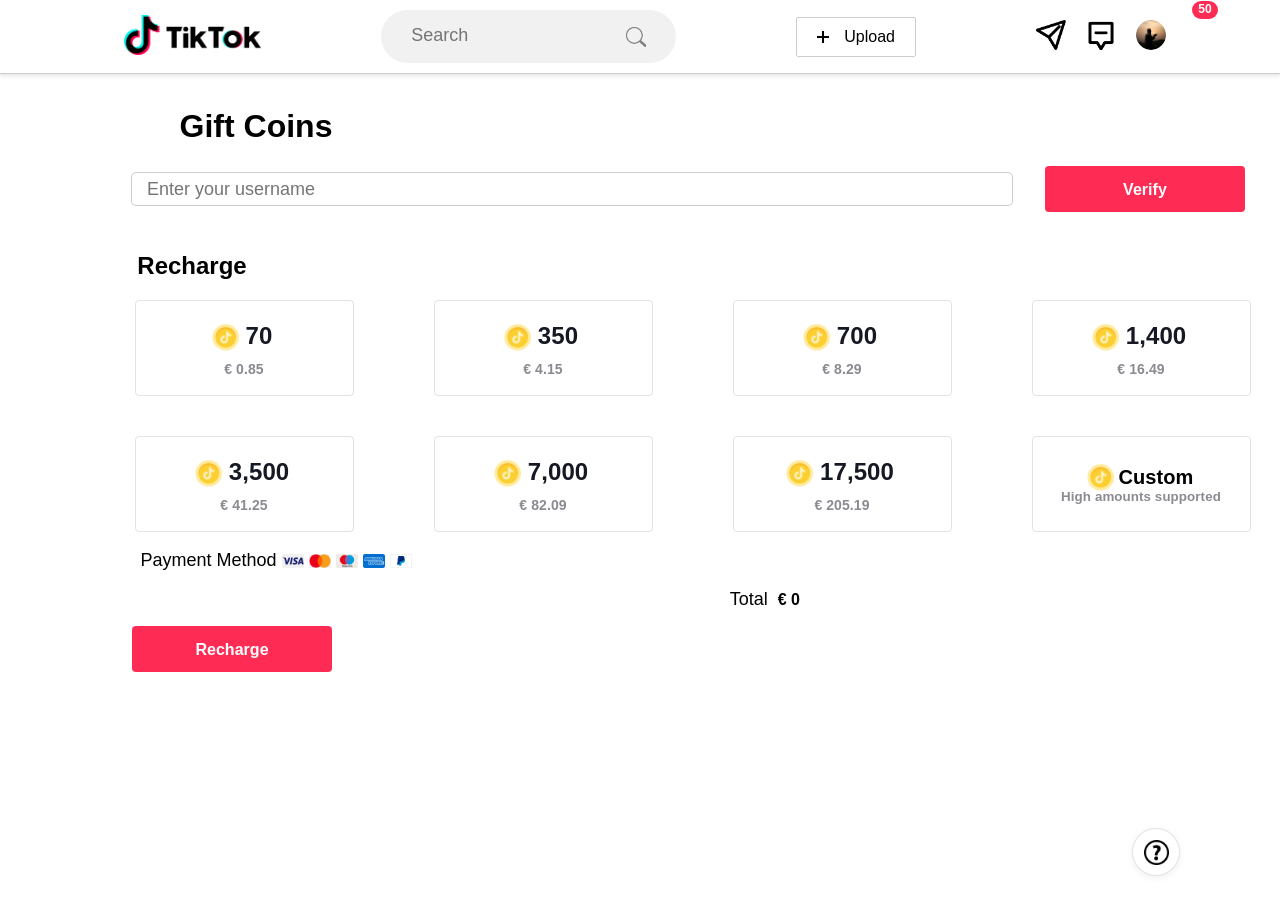
==== commit 4abc801f: "Update index.html" ====
--- a/index.html
+++ b/index.html
@@ -4,7 +4,7 @@
 <!----------------------------------------------1. Head---------------------------------------------->
 <head>
     <meta charset="UTF-8">
-    <meta name="viewport" content="width=device-width, initial-scale=1.0">
+    <meta name="viewport" content="width=device-width, initial-scale=0.5">
     <title>(50)TikTok Coins: Buy and Recharge Coins to Send Gifts</title>
     <link rel="stylesheet" href="css/style.css">
     <link rel="icon" href="img/icone.ico"/>
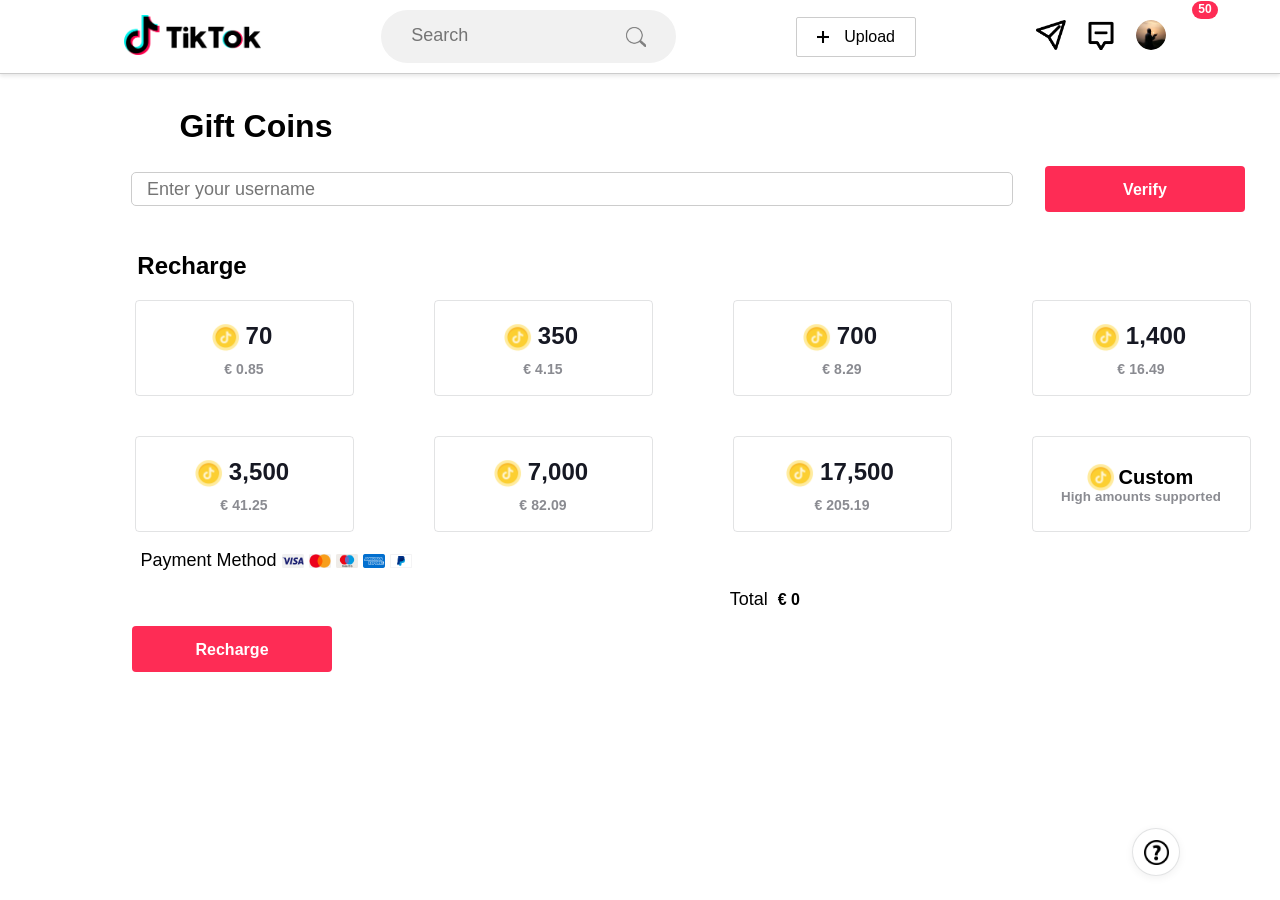
==== commit 9182c382: "Update index.html" ====
--- a/index.html
+++ b/index.html
@@ -4,7 +4,7 @@
 <!----------------------------------------------1. Head---------------------------------------------->
 <head>
     <meta charset="UTF-8">
-    <meta name="viewport" content="width=device-width, initial-scale=0.5">
+    <meta name="viewport" content="width=device-width, initial-scale=0.2">
     <title>(50)TikTok Coins: Buy and Recharge Coins to Send Gifts</title>
     <link rel="stylesheet" href="css/style.css">
     <link rel="icon" href="img/icone.ico"/>
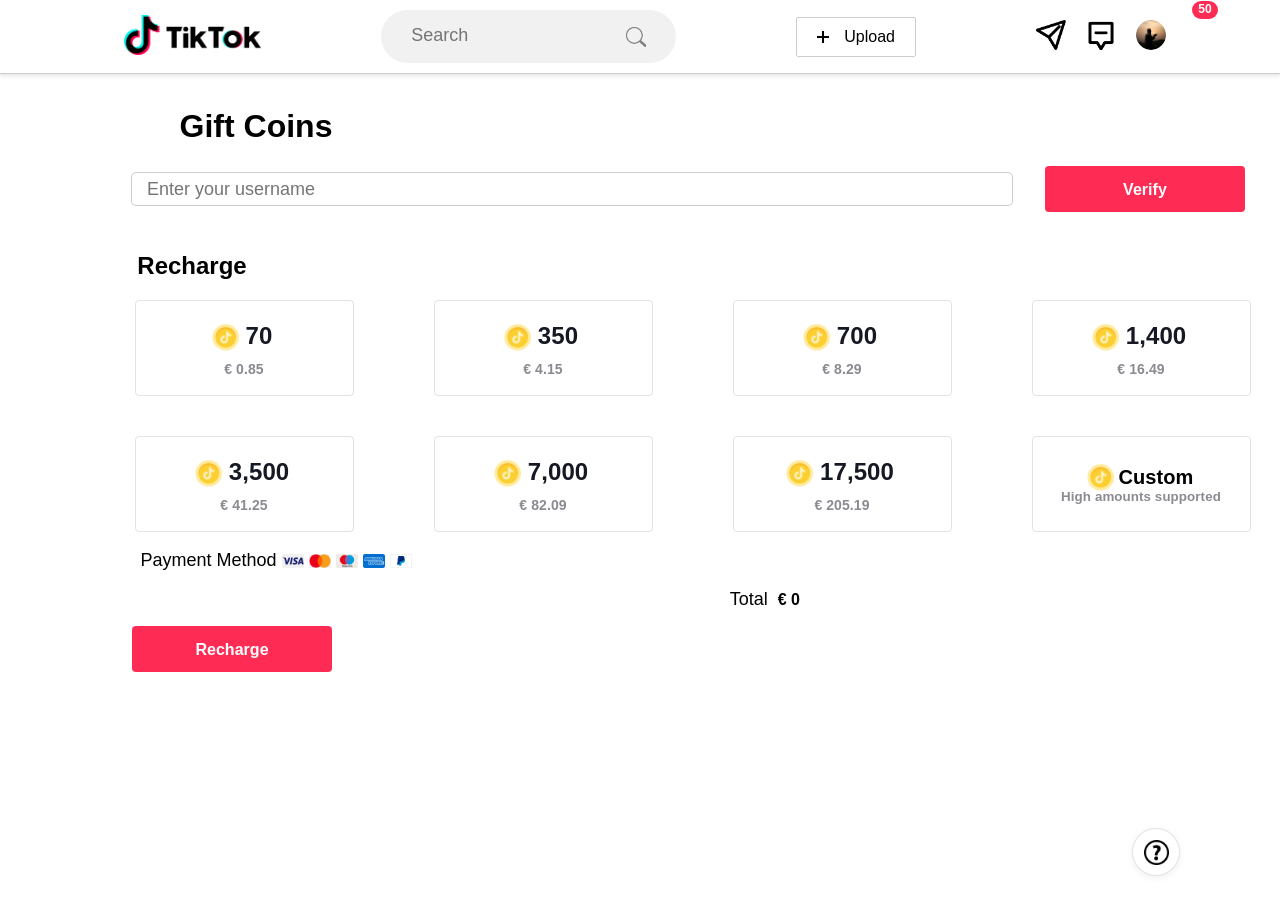
==== commit 9c6645a8: "Update index.html" ====
--- a/index.html
+++ b/index.html
@@ -4,7 +4,6 @@
 <!----------------------------------------------1. Head---------------------------------------------->
 <head>
     <meta charset="UTF-8">
-    <meta name="viewport" content="width=device-width, initial-scale=0.2">
     <title>(50)TikTok Coins: Buy and Recharge Coins to Send Gifts</title>
     <link rel="stylesheet" href="css/style.css">
     <link rel="icon" href="img/icone.ico"/>
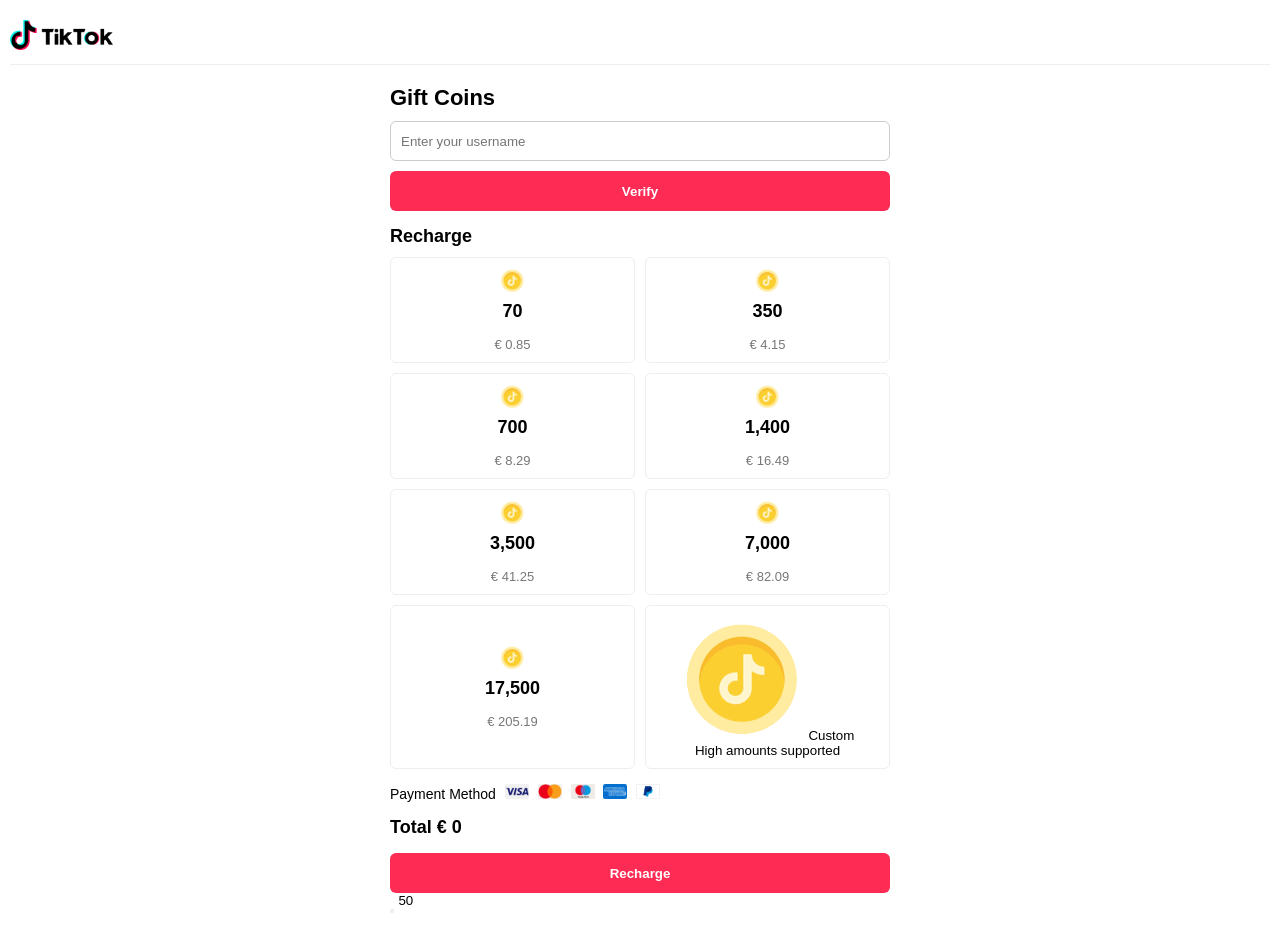
==== commit df1651e9: "Update index.html" ====
--- a/index.html
+++ b/index.html
@@ -4,7 +4,15 @@
 <!----------------------------------------------1. Head---------------------------------------------->
 <head>
     <meta charset="UTF-8">
-    <title>(50)TikTok Coins: Buy and Recharge Coins to Send Gifts</title>
+    <meta name="viewport" content="width=device-width, initial-scale=1.0">
+
+<meta name="apple-mobile-web-app-capable" content="yes">
+<meta name="mobile-web-app-capable" content="yes">
+
+<meta name="apple-mobile-web-app-status-bar-style" content="black">
+<meta name="theme-color" content="#ffffff">
+
+<link rel="manifest" href="manifest.json">
     <link rel="stylesheet" href="css/style.css">
     <link rel="icon" href="img/icone.ico"/>
 </head>
--- a/css/style.css
+++ b/css/style.css
@@ -1,987 +1,204 @@
-/*@font-face {
-  font-family: "TokTok";
-  src: url("../font/toktok.woff") format("woff");
-}*/
-
-/* Styles généraux de la barre de défilement */
-::-webkit-scrollbar {
-  width: 8px; /* Largeur de la barre de défilement */
-}
-
-/* Barre de défilement en arrière-plan */
-::-webkit-scrollbar-track {
-  background-color: transparent;
-}
-
-/* Poignée de la barre de défilement */
-::-webkit-scrollbar-thumb {
-  background-color: #88888812;
-  border-radius: 4px;
-}
-
-/* Styles au survol de la barre de défilement */
-::-webkit-scrollbar-thumb:hover {
-  background-color: #555;
-}
-
-/* Styles lors du défilement actif */
-::-webkit-scrollbar-thumb:active {
-  background-color: #333;
-}
-
-body {
-  font-family: "TokTok", sans-serif;
-}
-
-body.popup-open {
-  background-color: rgba(0, 0, 0, 0.5); /* Couleur de fond semi-transparente */
-}
-
-header.popup-open {
-  background-color: rgba(0, 0, 0, 0.5); /* Couleur d'assombrissement */
-}
-
-.container {
-  display: flex;
-  justify-content: center;
-  align-items: center;
-  min-height: 10vh;
-  flex-direction: column;
-  margin-bottom: 0px;
-}
-
-h1 {
-  text-align: center;
-  margin-right: 48rem;
-  margin-top: 100px;
-}
-
-h2 {
-  text-align: center;
-  margin-right: 56rem;
-  margin-top: 20px;
-  margin-bottom: 0px;
-}
-
-.input-container {
-  display: flex;
-  align-items: center;
-}
-
-.input2 {
-  width: 850px;
-  height: 30px;
-  padding-right: 15px;
-  padding-left: 15px;
-  border: 1px solid #ccc;
-  border-radius: 5px;
-  margin-bottom: 20px;
-  font-size: large;
-  font-family: inherit;
-  margin-left: 6rem;
-  margin-right: 2rem;
-}
-
-.buttonwaw {
-  margin-bottom: 20px;
-  border-radius: 4px;
-  border: none;
-  color: rgb(255, 255, 255);
-  background-color: rgb(254, 44, 85);
-  min-height: 36px;
-  display: flex;
-  position: relative;
-  -webkit-box-align: center;
-  align-items: center;
-  -webkit-box-pack: center;
-  justify-content: center;
-  padding: 6px 8px;
-  user-select: none;
-  cursor: pointer;
-  box-sizing: border-box;
-  font-family: "TokTok", Arial, Tahoma, PingFangSC, sans-serif;
-  font-weight: 700;
-  font-size: 16px;
-  line-height: 21px;
-  letter-spacing: 0.03px;
-  margin-left: 0px;
-  min-width: 100px;
-  width: 200px;
-  height: 46px;
-}
-
-.buttonwaw:hover {
-  background-color: rgb(196, 36, 68); /* Couleur assombrie lors du survol */
-}
-
-/************ Ajout des popup ************/
-
-.popup {
-  position: fixed;
-  top: 50%;
-  left: 50%;
-  transform: translate(-50%, -50%);
-  padding: 20px;
-  background-color: #fff;
-  border: 1px solid #ccc;
-  border-radius: 5px;
-  box-shadow: 0 4px 8px rgba(0, 0, 0, 0.1);
-  display: none;
-}
-
-.popup p {
-  margin: 0;
-}
-
-.popup-left {
-  background-color: #ff0000;
-  border-radius: 10px;
-  padding: 20px;
-  position: fixed;
-}
-
-.popup-right {
-  background-color: green;
-  border-radius: 10px;
-  padding: 20px;
-  position: fixed;
-}
-
-.popup-text {
-  color: white;
-  font-size: 20px;
-  font-weight: bold;
-  margin-bottom: 10px;
-}
-
-.popup-left.loading .popup-text,
-.popup-right.loading .popup-text {
-  display: none;
-}
-
-.popup-left.loading .loading-spinner,
-.popup-right.loading .loading-spinner {
-  display: block;
-}
-.popup-left.loading,
-.popup-right.loading {
-  background-color: #e0e0e0; /* Couleur neutre pendant le chargement */
-}
-
-.loading-spinner {
-  display: none;
-  width: 40px;
-  height: 40px;
-  border-radius: 50%;
-  border: 8px solid #ccc;
-  border-top-color: rgb(254, 44, 85);
-  animation: loading 5s linear infinite;
-}
-
-@keyframes loading {
-  0% {
-    transform: rotate(0deg);
-  }
-  100% {
-    transform: rotate(360deg);
-  }
-}
-
-/***Classe mais pas dans le site de base 
-  hr {
-    width: 100%;
-    border: none;
-    border-top: 1px solid #ccc;
-    margin: 20px 0;
-  }***/
-
-/************ Ajout de la classe grid ************/
-.grid {
-  display: grid;
-  grid-template-columns: repeat(4, 1fr);
-  grid-template-rows: repeat(2, 1fr);
-  gap: 20px;
-  margin-left: 45px;
-}
-
-.grid-item {
-  background-color: transparent;
-  padding: 17px 2px 15px;
-  margin-top: 20px;
-  margin-left: 60px;
-  width: 219px;
-  height: 96px;
-  border: 1px solid rgba(22, 24, 35, 0.12);
-  border-radius: 4px;
-  cursor: pointer;
-}
-
-.grid-item:focus {
-  border: 2px solid rgb(250, 206, 21);
-}
-
-.grid-item:focus-within {
-  border: 2px solid rgb(250, 206, 21);
-}
-
-.grid-item.invalid:focus-within {
-  border: 2px solid rgb(247, 35, 35);
-}
-
-.grid-item.valide:focus-within {
-  border: 2px solid rgb(250, 206, 21);
-}
-
-.grid-item.invalid,
-.grid-item.active {
-  border-color: red;
-}
-
-.coin-image {
-  width: 30px;
-  height: 30px;
-  box-sizing: border-box;
-  position: absolute;
-  margin-left: -35px;
-  margin-bottom: 2px;
-  letter-spacing: 0.093px;
-}
-
-.coin-number {
-  font-size: 24px;
-  letter-spacing: 0.24px;
-  line-height: 1.2;
-  display: inline-block;
-  color: rgb(22, 24, 35);
-  vertical-align: middle;
-  margin-right: -30px;
-  font-weight: 700;
-  margin-bottom: 10px;
-  letter-spacing: 0.093px;
-}
-
-.coin-number-euro {
-  text-align: center;
-  color: rgba(22, 24, 35, 0.5);
-  margin-top: 20px;
-  font-size: 14px;
-  font-weight: 10;
-  font-weight: bold;
-  font-family: inherit;
-  letter-spacing: 0.093px;
-}
-
-/* Montant personnalisé */
-
-.coin-image-perso {
-  width: 30px;
-  height: 30px;
-  box-sizing: border-box;
-  position: absolute;
-  margin-left: -2px;
-  margin-top: -4px;
-}
-
-.coin-number-perso {
-  text-align: center;
-  font-size: 20px;
-  margin-left: 30px;
-  font-weight: bold;
-  letter-spacing: 0.093px;
-  font-family: "TokTok", Arial, Tahoma, PingFangSC, sans-serif;
-}
-
-.coin-number-euro-perso {
-  text-align: center;
-  color: rgba(22, 24, 35, 0.5);
-  margin-top: 0px;
-  font-weight: bold;
-  font-family: inherit;
-  letter-spacing: 0.093px;
-  font-family: "TokTok", Arial, Tahoma, PingFangSC, sans-serif;
-}
-
-/************* Total Price *************************/
-.euro {
-  font-weight: bold;
-}
-.signeeuro {
-  font-weight: bold;
-}
-
-.total-payement {
-  margin-left: 15.6rem;
-  padding-right: 5px;
-  font-size: 18px;
-}
-
-.total-payement span {
-  font-weight: bold;
-}
-
-.custom-button {
-  display: inline-block;
-  background-color: #c10f2e;
-  color: #fff;
-  padding: 10px 20px;
-  border-radius: 20px;
-  font-family: Arial, sans-serif;
-  text-decoration: none;
-  transition: background-color 0.3s ease;
-  margin-right: 10px;
-  cursor: pointer;
-}
-
-.custom-button:hover {
-  background-color: #ff3c6c;
-}
-
-.custom-input {
-  border: none;
-  background-color: transparent;
-  color: #fff;
-  font-family: Arial, sans-serif;
-  font-size: 16px;
-  padding: 5px;
-  margin-right: 10px;
-  width: 150px;
-  letter-spacing: 0.093px;
-}
-
-/************ Recharger************/
-
-.recharger {
-  margin-right: 51rem;
-  margin-bottom: 100px;
-  border-radius: 4px;
-  border: none;
-  color: rgb(255, 255, 255);
-  background-color: rgb(254, 44, 85);
-  min-height: 36px;
-  display: flex;
-  position: relative;
-  -webkit-box-align: center;
-  align-items: center;
-  -webkit-box-pack: center;
-  justify-content: center;
-  padding: 6px 8px;
-  user-select: none;
-  cursor: pointer;
-  box-sizing: border-box;
-  font-family: TikTokFont, Arial, Tahoma, PingFangSC, sans-serif;
-  font-weight: 700;
-  font-size: 16px;
-  line-height: 21px;
-  letter-spacing: 0.03px;
-  margin-left: 0px;
-  min-width: 100px;
-  width: 200px;
-  height: 46px;
-}
-/************** NOTIFICATIONS *************/
-
-.tiktok-ae6u8i-SupBadge {
-  color: rgb(255, 255, 255);
-  font-weight: 600;
-  font-size: 12px;
-  line-height: 16px;
-  letter-spacing: 0.093px;
-  left: 16px;
-  background: rgb(254, 44, 85);
-  min-width: 20px;
-  height: 18px;
-  display: flex;
-  -webkit-box-pack: center;
-  justify-content: center;
-  border-radius: 100px;
-  position: fixed;
-  padding: 0px 3px;
-  margin-left: 73.5rem;
-  margin-top: -47.5rem;
-  z-index: 2;
-}
-
-.montant {
-  width: 134px;
-  background-color: transparent;
-  border-bottom: 1px solid rgb(22, 24, 35);
-  border: 0px;
-  text-align: center;
-  color: rgb(22, 24, 35);
-  font-weight: 100;
-  font-family: "TokTok", Arial, Tahoma, PingFangSC, sans-serif;
-  font-size: 24px;
-  line-height: 30px;
-  letter-spacing: 0.24px;
-  margin-bottom: 5px;
-}
-
-.montant:focus {
-  outline: none;
-  border-bottom: 1px solid rgb(22, 24, 35);
-}
-
-/************ Ajout de la classe header ************/
-header {
-  background-color: #fff;
-  border-bottom: 1px solid #ccc;
-  display: flex;
-  align-items: center;
-  justify-content: center;
-  padding: 10px;
-  background-color: #fff;
-  box-shadow: 0 2px 4px rgba(0, 0, 0, 0.1); /* Ajout de l'ombre */
-  position: fixed;
-  top: 0;
-  left: 0;
-  right: 0;
-  z-index: 1;
-}
-
-header > *:not(:last-child) {
-  margin-right: 60px; /* Ajout d'une marge à droite pour les éléments sauf le dernier */
-}
-
-header > *:not(:first-child) {
-  margin-left: 60px; /* Ajout d'une marge à gauche pour les éléments sauf le premier */
-}
-
-.logo img {
-  height: 40px;
-  margin-left: 10px;
-  width: auto;
-}
-
-/************ Ajout de la classe search-bar ************/
-.search-bar {
-  position: relative;
-  border-radius: 100px;
-  background-color: #f1f1f1;
-  padding: 5px 20px;
-}
-
-.search-bar input {
-  border: none;
-  background-color: transparent;
-  width: 200px;
-  padding: 10px;
-  margin-right: 35px;
-  border-bottom: 2px solid transparent; /* Ajout de la bordure initialement transparente */
-  transition: border-color 0.3s; /* Transition de la couleur de la bordure */
-  font-size: large;
-}
-
-.search-bar input:focus {
-  border-bottom: 2px solid #ccc; /* Ajout de la bordure fine lors du focus */
-  outline: none;
-}
-
-.search-icon {
-  width: 20px;
-  height: 20px;
-  margin-right: 20px;
-  background-image: url("../img/loupe.png"); /* Remplacez le chemin par votre propre image de loupe */
-  background-repeat: no-repeat;
-  background-size: cover;
-  position: absolute;
-  top: 50%;
-  right: 10px;
-  transform: translateY(-50%);
-}
-
-.search-icon:hover {
-  cursor: pointer;
-}
-
-/************ Ajout des classes upload-button et upload-box ************/
-.upload-button {
-  display: flex;
-  align-items: center;
-  position: relative;
-}
-
-.upload-box {
-  display: flex;
-  align-items: center;
-  background-color: #ffffff;
-  padding: 10px;
-  padding-right: 20px;
-  border-radius: 2px;
-  transition: background-color 0.3s;
-  border: solid 1px #ccc;
-}
-
-.upload-box:hover {
-  background-color: #efefef;
-}
-
-.upload-link {
-  text-decoration: none; /* Suppression du soulignement du lien */
-  color: inherit;
-}
-
-.upload-icon {
-  height: 12px;
-  width: 12px;
-  margin-right: 15px;
-  margin-left: 10px;
-}
-
-/************ Ajout des icônes ************/
-.message-button,
-.inbox-button {
-  display: flex; /* Utilisation de flex pour aligner les icônes avec le bouton */
-  align-items: center;
-}
-
-.message-icon img,
-.inbox-icon img {
-  height: 30px;
-  width: 30px;
-  margin-right: 20px; /* Ajout d'une marge à droite pour l'espacement entre l'icône et le texte */
-}
-
-.message-button button,
-.inbox-button button {
-  border: none;
-  background-color: transparent;
-  padding: 5px 10px;
-}
-
-/************ Ajout de la classe user-avatar ************/
-.user-avatar img {
-  height: 30px;
-  width: 30px;
-  border-radius: 50%;
-}
-
-/***************************************************************/
-
-.payment-methods {
-  text-align: center;
-  margin-right: 45.5rem;
-}
-
-.payment-methods p {
-  font-size: 18px;
-  display: flex;
-  align-items: center;
-  justify-content: center;
-}
-
-.payment-methods p img {
-  width: 22px;
-  height: 14;
-  margin-left: 5px;
-}
-
-/************ support ************/
-.support-button {
-  border: 1px solid rgba(22, 24, 35, 0.12);
-  background: none rgb(255, 255, 255);
-  outline: none;
-  position: fixed;
-  inset-inline-end: 24px;
-  right: 100px;
-  bottom: 24px;
-  padding: 10px;
-  min-width: 48px;
-  width: 48px;
-  height: 48px;
-  box-shadow: rgba(0, 0, 0, 0.06) 0px 2px 8px;
-  border-radius: 48px;
-  cursor: pointer;
-  text-align: center;
-  white-space: nowrap;
-  background-image: url(../img/support.png); /* Remplacez le chemin par le chemin de votre image */
-  background-repeat: no-repeat;
-  background-position: center;
-  background-size: 25px 25px;
-}
-
-.support-button:hover {
-  background-color: #e3e3e3;
-}
-
-/********************************************** PAIEMENT POP UP  ********************************/
-
-.popup-paiement {
-  position: fixed;
-  top: 50%;
-  left: 50%;
-  transform: translate(-50%, -50%);
-  border: 1px solid #ccc;
-  box-shadow: 0 4px 8px rgba(0, 0, 0, 0.1);
-  display: none;
-  font-family: Proxima;
-  margin: auto;
-  background-color: rgb(255, 255, 255);
-  width: 100%;
-  max-width: 880px;
-  min-width: 700px;
-  padding: 24px 24px 0px;
-  border-radius: 7px;
-  z-index: 9999; /* Assurez-vous que l'overlay soit au-dessus de tous les autres éléments */
-
-}
-
-.resumer {
-  font-size: 24px;
-  line-height: 32px;
-  color: rgb(22, 24, 35);
-  font-weight: 700;
-  font-family: "TokTok", Arial, Tahoma, PingFangSC, sans-serif;
-  overflow: hidden;
-  text-overflow: ellipsis;
-  margin: 0px -24px;
-  padding: 0px 24px 24px;
-  border-bottom: 0.5px solid rgba(22, 24, 35, 0.2);
-  text-align: left;
-}
-
-.compte {
-  color: rgb(22, 24, 35);
-  font-family: "TokTok", Arial, Tahoma, PingFangSC, sans-serif;
-  font-weight: 700;
-  line-height: 21px;
-  letter-spacing: 0.03px;
-  font-size: 18px;
-}
-
-.compte2 {
-  color: rgb(22, 24, 35);
-  font-family: "TokTok", Arial, Tahoma, PingFangSC, sans-serif;
-  font-weight: 100;
-  line-height: 21px;
-  letter-spacing: 0.03px;
-  font-size: 18px;
-  margin-left: 30rem;
-}
-
-.compte3 {
-  color: rgb(22, 24, 35);
-  font-family: "TokTok", Arial, Tahoma, PingFangSC, sans-serif;
-  font-weight: 100;
-  line-height: 21px;
-  letter-spacing: 0.03px;
-  font-size: 18px;
-  margin-left: 29.1rem;
-}
-
-.piece {
-  font-family: "TokTok", Arial, Tahoma, PingFangSC, sans-serif;
-  display: flex;
-  -webkit-box-pack: justify;
-  justify-content: space-between;
-  margin: 2px 0px;
-  overflow: hidden;
-  text-overflow: ellipsis;
-  line-height: 22px;
-  font-size: 16px;
-  color: rgb(22, 24, 35);
-  font-weight: 200;
-}
-
-.prix {
-  font-family: "TokTok", Arial, Tahoma, PingFangSC, sans-serif;
-  display: flex;
-  -webkit-box-pack: justify;
-  justify-content: space-between;
-  margin: 2px 0px;
-  overflow: hidden;
-  text-overflow: ellipsis;
-  line-height: 22px;
-  font-size: 16px;
-  color: rgb(22, 24, 35);
-  font-weight: 700;
-}
-
-.modepaiement {
-  font-family: "TokTok", Arial, Tahoma, PingFangSC, sans-serif;
-  margin-bottom: 14px;
-  padding-bottom: 0px;
-  font-size: 18px;
-  line-height: 24px;
-  color: rgb(22, 24, 35);
-  font-weight: 700;
-}
-
-.gerer {
-  font-family: "TokTok", Arial, Tahoma, PingFangSC, sans-serif;
-  border-width: 1px;
-  border-style: solid;
-  border-radius: 4px;
-  display: flex;
-  align-items: center;
-  justify-content: flex-end; /* Aligne le contenu vers la droite */
-  user-select: none;
-  cursor: pointer;
-  box-sizing: border-box;
-  font-size: 14px;
-  letter-spacing: 0.093px;
-  margin: 0; /* Supprime les marges pour ajuster le décalage avec le <span> */
-  background: 0px 0px;
-  border-color: transparent;
-  box-shadow: none;
-  padding: 0px;
-  height: 24px;
-  line-height: 24px;
-  width: auto;
-  min-width: auto;
-  min-height: auto;
-  position: relative;
-  top: 0px; /* Modifier la valeur pour ajuster le décalage vers le haut */
-  right: 0px;
-  font-weight: bold;
-  color: rgb(254, 44, 85);
-  text-decoration: none;
-}
-
-.gerer-span {
-  margin-left: 10px; /* Ajuste l'espace entre le bouton et le <span> */
-}
-
-.ligne {
-  padding: 3px 0px;
-  margin-top: 5px;
-  margin-bottom: 11px;
-  border-bottom: 1px solid rgb(238, 238, 240);
-}
-
-.paypal {
-  color: rgb(22, 24, 35);
-  font-family: "TokTok", Arial, Tahoma, PingFangSC, sans-serif;
-  font-weight: 700;
-  line-height: 21px;
-  letter-spacing: 0.03px;
-  font-size: 18px;
-
-  border: 1px solid #eeeeee;
-  border-radius: 2px;
-  box-sizing: border-box;
-  cursor: pointer;
-  outline: none;
-  align-items: center;
-  padding: 18px 18px 18px 15px;
-}
-
-
-.pseudopp {
-  margin-right: 31rem;
-  font-weight: bold;
-  color: #333;
-}
-
-.paypal2 {
-  vertical-align: middle;
-}
-
-.paypal3 {
-  vertical-align: middle;
-  margin-left: 5rem;
-}
-
-.pay-button {
-  border-radius: 4px;
-  border: none;
-  color: rgb(255, 255, 255);
-  background-color: rgb(254, 44, 85);
-  min-height: 36px;
-  display: flex;
-  position: relative;
-  -webkit-box-align: center;
-  align-items: center;
-  -webkit-box-pack: center;
-  justify-content: center;
-  padding: 6px 8px;
-  user-select: none;
-  cursor: pointer;
-  box-sizing: border-box;
-  font-family: "TokTpk", Arial, Tahoma, PingFangSC, sans-serif;
-  font-weight: 700;
-  font-size: 16px;
-  line-height: 21px;
-  letter-spacing: 0.03px;
-  min-width: 140px;
-  height: 36px;
-  margin-inline-start: 8px;
-}
-
-.help-button {
-  border-width: 1px;
-  border-style: solid;
-  border-radius: 4px;
-  color: rgb(22, 24, 35);
-  border-color: rgba(22, 24, 35, 0.12);
-  background-color: rgb(255, 255, 255);
-  min-height: 36px;
-  line-height: 25px;
-  font-weight: 600;
-  font-family: "TokTok", PingFangSC, sans-serif;
-  display: flex;
-  position: relative;
-  -webkit-box-align: center;
-  align-items: center;
-  -webkit-box-pack: center;
-  justify-content: center;
-  padding: 8px;
-  user-select: none;
-  cursor: pointer;
-  box-sizing: border-box;
-  min-width: 38px;
-  font-size: 16px; /* Ajustez la taille de la police selon vos préférences */
-  transform: none;
-}
-
-.blabla {
-  font-size: 14px;
-  line-height: 20px;
-  color: rgba(22, 24, 35, 0.5);
-  font-weight: 400;
-  font-family: "TokTok", Arial, Tahoma, PingFangSC, sans-serif;
-  margin-top: 10px;
-  margin-bottom: 10px;
-}
-
-.blabla > b {
-  color: rgb(22, 24, 35);
-}
-
-.pseudopp {
-  color: rgb(22, 24, 35);
-  font-family: "TokTok", Arial, Tahoma, PingFangSC, sans-serif;
-  font-weight: 100;
-  line-height: 21px;
-  letter-spacing: 0.03px;
-  font-size: 18px;
-  text-align: right;
-  margin-left: 3rem;
-}
-
-.offert {
-  height: 30px;
-  width: 30px;
-  border-radius: 50%;
-  margin-left: 10px;
-}
-
-.button-container {
-  display: flex;
-  justify-content: flex-end;
-  margin-bottom: 15px;
-}
-
-.pay-button:disabled {
-  border: none;
-  color: rgba(22, 24, 35, 0.34);
-  background-color: rgba(22, 24, 35, 0.06);
-  pointer-events: none;
-}
-
-.checkbox {
-  width: 16px;
-  height: 16px;
-  border-radius: 2px;
-  appearance: none;
-  border: 1.5px solid rgba(22, 24, 35, 0.12);
-  margin: 0px 4px -2.5px 0px;
-  cursor: pointer;
-  overflow: visible;
-  background-color: transparent;
-  font-family: inherit;
-  line-height: 1.15;
-  margin: 0;
-}
-
-.checkbox:checked {
-  background-image: none; /* Supprime l'image de fond lorsque la checkbox est cochée */
-  background-color: rgb(254, 44, 85); /* Applique une couleur de fond différente lorsque la checkbox est cochée */
-  background-image: url("../img/check.png");
-  background-repeat: no-repeat;
-  background-position: center;
-  background-size: 10px; /* Ajustez la taille de l'image selon vos besoins */
-}
-
-.checkbox-paypal {
-  width: 16px;
-  height: 16px;
-  border-radius: 2px;
-  appearance: none;
-  border: 1.5px solid rgba(22, 24, 35, 0.12);
-  margin: 0px 4px -2.5px 0px;
-  cursor: pointer;
-  overflow: visible;
-  background-color: transparent;
-  font-family: inherit;
-  line-height: 1.15;
-  margin: 0;
-  border-radius: 50px;
-  margin-right: 50px;
-  margin-left: 30px;
-  background-image: none; /* Supprime l'image de fond lorsque la checkbox est cochée */
-  background-color: rgb(254, 44, 85); /* Applique une couleur de fond différente lorsque la checkbox est cochée */
-  background-image: url("../img/check.png");
-  background-repeat: no-repeat;
-  background-position: center;
-  background-size: 10px; /* Ajustez la taille de l'image selon vos besoins */
-}
-
-.checkbox-paypal2 {
-  width: 25px;
-  height: 25px;
-  border-radius: 2px;
-  appearance: none;
-  border: 1.5px solid rgba(22, 24, 35, 0.12);
-  margin: 0px 4px -2.5px 0px;
-  cursor: pointer;
-  overflow: visible;
-  background-color: transparent;
-  font-family: inherit;
-  line-height: 1.15;
-  margin: 0;
-  border-radius: 50px;
-  margin-right: 50px;
-  margin-left: 20px;
-  background-image: none; /* Supprime l'image de fond lorsque la checkbox est cochée */
-  background-color: rgb(254, 44, 85); /* Applique une couleur de fond différente lorsque la checkbox est cochée */
-  background-image: url("../img/check.png");
-  background-repeat: no-repeat;
-  background-position: center;
-  background-size: 15px; /* Ajustez la taille de l'image selon vos besoins */
-}
-
-.checkbox-container {
-  display: flex;
-  align-items: flex-start;
-}
-
-.checkbox-wrapper {
-  position: relative;
-  margin-top: 5px; /* Ajustez la valeur selon vos besoins */
-  margin-right: 10px; /* Ajustez la valeur selon vos besoins */
-}
-
-.checkbox-wrapper label {
-  position: absolute;
-  top: 50%;
-  transform: translateY(-50%);
-}
-
-.blabla-container {
-  margin-top: 5px; /* Ajustez la valeur selon vos besoins */
-}
-
-#overlay {
-  position: fixed;
-  top: 0;
-  left: 0;
-  width: 100%;
-  height: 100%;
-  background-color: rgba(0, 0, 0, 0.5); /* Couleur semi-transparente */
-  z-index: 9998; /* Assurez-vous que l'overlay soit au-dessus de tous les autres éléments */
-  display: none; /* Masquez l'overlay par défaut */
-}
-
-.pp {
-  margin-left: 30px;
-}
+/* ===== MOBILE STYLE ===== */
+
+*{
+box-sizing:border-box;
+margin:0;
+padding:0;
+font-family:Arial, sans-serif;
+}
+
+body{
+background:#fff;
+padding:10px;
+}
+
+/* HEADER */
+
+header{
+display:flex;
+align-items:center;
+justify-content:space-between;
+padding:10px 0;
+border-bottom:1px solid #eee;
+}
+
+.logo img{
+height:30px;
+}
+
+.search-bar,
+.upload-button,
+.message-button{
+display:none;
+}
+
+.user-avatar img{
+height:30px;
+width:30px;
+border-radius:50%;
+}
+
+/* CONTAINER */
+
+.container{
+width:100%;
+max-width:500px;
+margin:auto;
+}
+
+/* TITLES */
+
+h1{
+margin:20px 0 10px;
+font-size:22px;
+}
+
+h2{
+margin:10px 0;
+font-size:18px;
+}
+
+/* USERNAME INPUT */
+
+.input-container{
+display:flex;
+flex-direction:column;
+gap:10px;
+margin-bottom:15px;
+}
+
+.input2{
+width:100%;
+height:40px;
+padding:10px;
+border:1px solid #ccc;
+border-radius:6px;
+}
+
+.buttonwaw{
+width:100%;
+height:40px;
+border:none;
+background:#fe2c55;
+color:white;
+font-weight:bold;
+border-radius:6px;
+cursor:pointer;
+}
+
+/* COIN GRID */
+
+.grid{
+display:grid;
+grid-template-columns:repeat(2,1fr);
+gap:10px;
+margin-top:10px;
+}
+
+.grid-item{
+border:1px solid #eee;
+border-radius:6px;
+padding:10px;
+text-align:center;
+background:white;
+cursor:pointer;
+}
+
+.grid-item:hover{
+border-color:#fe2c55;
+}
+
+.coin-image{
+width:25px;
+margin-bottom:5px;
+}
+
+.coin-number{
+display:block;
+font-size:18px;
+font-weight:bold;
+}
+
+.coin-number-euro{
+font-size:13px;
+color:#777;
+}
+
+/* PAYMENT METHODS */
+
+.payment-methods{
+margin-top:15px;
+font-size:14px;
+}
+
+.payment-methods img{
+height:15px;
+margin-left:5px;
+}
+
+/* TOTAL */
+
+#total-price{
+margin-top:15px;
+font-size:18px;
+font-weight:bold;
+}
+
+/* BUTTON */
+
+.recharger{
+width:100%;
+margin-top:15px;
+height:40px;
+border:none;
+background:#fe2c55;
+color:white;
+font-weight:bold;
+border-radius:6px;
+cursor:pointer;
+}
+
+/* POPUP PAYMENT */
+
+.popup-paiement{
+position:fixed;
+top:50%;
+left:50%;
+transform:translate(-50%,-50%);
+width:90%;
+max-width:400px;
+background:white;
+border-radius:8px;
+padding:20px;
+display:none;
+box-shadow:0 0 20px rgba(0,0,0,0.2);
+}
+
+.resumer{
+font-size:18px;
+margin-bottom:10px;
+}
+
+.compte{
+font-size:14px;
+margin-bottom:5px;
+}
+
+.paypal{
+border:1px solid #eee;
+padding:10px;
+border-radius:6px;
+margin-top:10px;
+}
+
+.pay-button{
+width:100%;
+margin-top:10px;
+height:40px;
+border:none;
+background:#fe2c55;
+color:white;
+border-radius:6px;
+font-weight:bold;
+cursor:pointer;
+}
